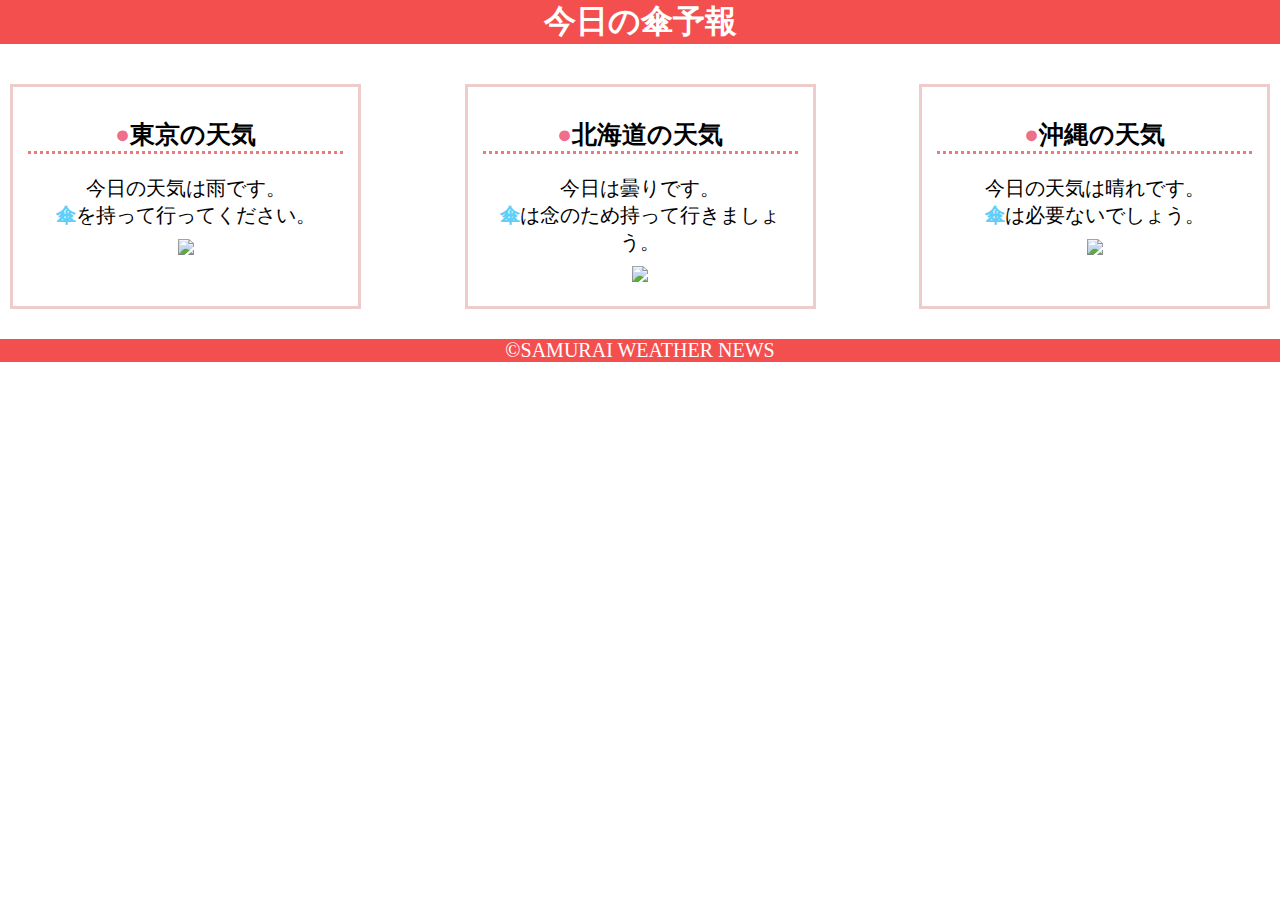
==== kadai_022/kadai_022.html @ 17f4f585 "Add files via upload" ====
<!DOCTYPE html>
<html>

<head>
  <title>22章課題</title>
  <meta name="description" content="このページは22章の課題です。">
  <meta charset="utf-8">
  <meta name="viewport" content="width=device-width, initial-scale=1.0">
  <link rel="stylesheet" href="style.css">
</head>

<body>
  <header>
    <h1>今日の傘予報</h1>

  </header> 

    <main>
      <div id="parent">
        <div class="contents">
    
    <h2>東京の天気</h2>
          <p>今日の天気は雨です。</p>
          <p>傘を持って行ってください。</p>
          <img src="images/rainy.png">
        </div>

        <div class="contents">
          <h2>北海道の天気</h2>
          <p>今日は曇りです。</p>
          <p>傘は念のため持って行きましょう。</p>
          <img src="images/cloudy.png">
        </div>

        <div class="contents">
          <h2>沖縄の天気</h2>
          <p>今日の天気は晴れです。</p>
          <p>傘は必要ないでしょう。</p>
          <img src="images/sunny.png">
        </div>
      </div>
    </main>
    

    

  



  </header>
 
  <footer>
    <a href="https://www.sejuku.net/corp/">&copy;SAMURAI WEATHER NEWS</a>

  </footer>

</body>

</html>
---- kadai_022/style.css ----
@media screen and (max-width:768px) {
  div {
    display: block;
  }
}
/* この要素の上下左右余白を0にする */

h1,
p,
body {
  margin: 0;
}

/* 記事内全てのp要素とa要素のフォントサイズを20pxとする */

p,
a {
  margin: 0;

  font-size: 20px;
}

/*header要素内のスタイル：下の余白を20px
背景色を rgb(244, 79, 79)
中の要素：中央揃え
h1要素内のスタイル：文字色をrgb(255, 255, 255)*/

header {
  margin-bottom: 20px;
  background-color: rgb(244, 79, 79);
  text-align: center;
}

h1 {
  color: rgb(255, 255, 255);
}

/*  main内スタイルの設定 */
main {
  margin: 10px;
}

#parent {
  display: flex;
  justify-content: space-between;

}

.contents {
  border: solid 3px rgb(238, 204, 204);
      flex-basis: 25%;
      padding: 10px 15px;
      margin: 20px 0;
      text-align: center;

  }

  /* h2要素のフォントサイズを25pxにし、下線（太さ3px、点線、色rgb(236, 122, 122)）を引きます。 */
  .contents h2 {
    font-size: 25px;
    border-bottom: dotted 3px rgb(236, 122, 122); 

  }

  /* h2要素の前に「●」記号を表示します。色はrgb(239, 111, 139)とします。 */
  .contents h2::before {
    content: "●";
    color: rgb(239, 111, 139);
   
  }

  .contents p:nth-of-type(2)::first-letter {
    font-weight: bold;
    color: rgb(97, 206, 249);
  }

  .contents img {
    margin: 10px 0;
    width: 70%;
  }
  
  footer {
    background-color: rgb(244, 79, 79);
    text-align: center;
  }
  
  footer a {
    color: rgb(255, 255, 255);
    text-decoration: none;
  }
  
  footer a:visited {
    color: rgb(193, 234, 251);
  }
  
  footer a:hover {
    color: rgb(245, 178, 168);
  }
  

  
@media screen and (max-width: 768px) {
  h2 {
    font-size: 30px;
  }

  p {
    font-size: 25px;
  }

  #parent {
    flex-direction: column;
  }
}

@media screen and (max-width: 768px) {
  #parent {
    flex-direction: column;
  }
}
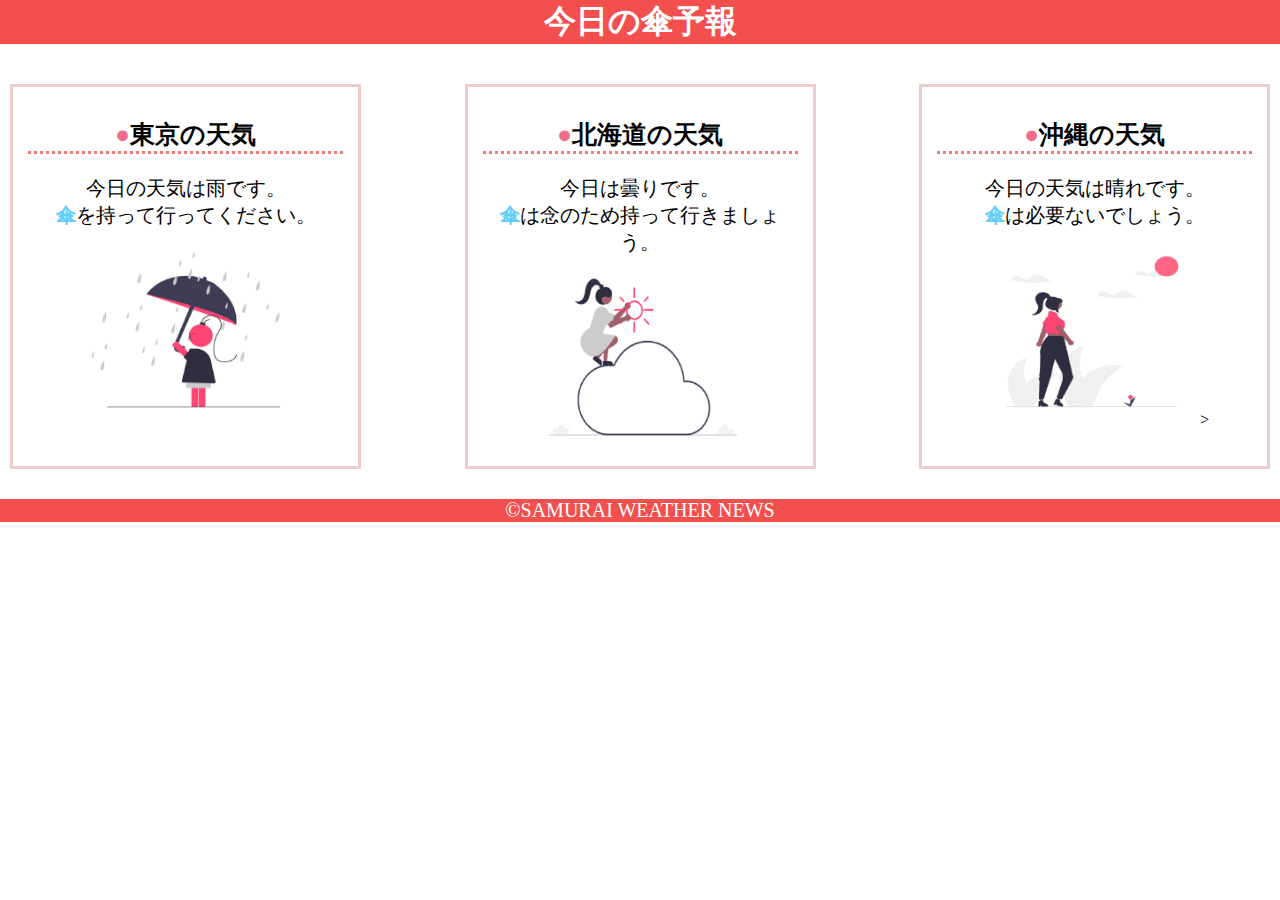
==== commit 23d622f9: "Add files via upload" ====
--- a/kadai_022/kadai_022.html
+++ b/kadai_022/kadai_022.html
@@ -36,7 +36,7 @@
           <h2>沖縄の天気</h2>
           <p>今日の天気は晴れです。</p>
           <p>傘は必要ないでしょう。</p>
-          <img src="images/sunny.png">
+          <img src="images/sunny.png">>
         </div>
       </div>
     </main>
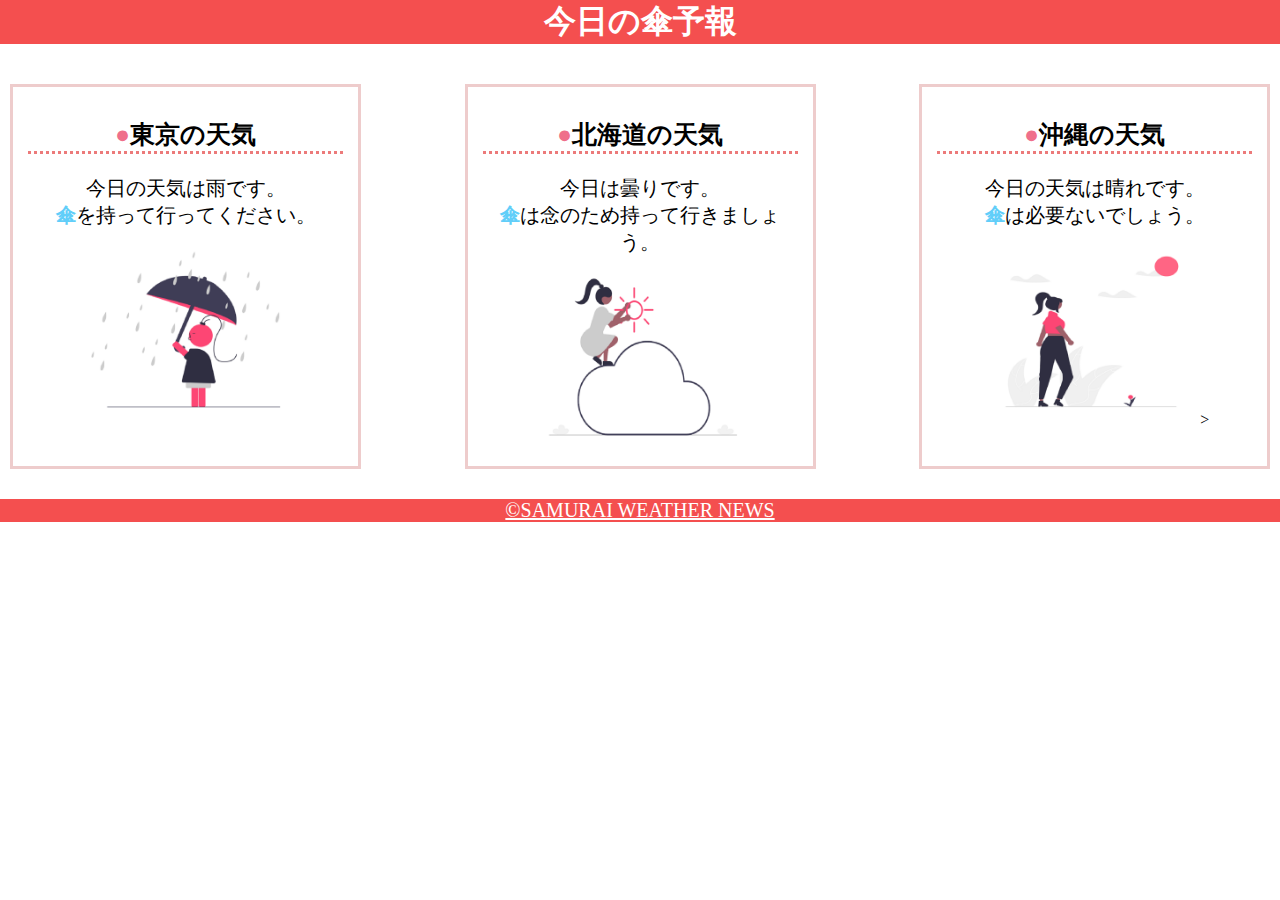
==== commit ec35c6b1: "Add files via upload" ====
--- a/kadai_022/kadai_022.html
+++ b/kadai_022/kadai_022.html
@@ -50,10 +50,12 @@
 
   </header>
  
-  <footer>
-    <a href="https://www.sejuku.net/corp/">&copy;SAMURAI WEATHER NEWS</a>
+  
+    <footer>
+      <a href="https://www.sejuku.net/corp/" style="text-decoration: underline;">&copy;SAMURAI WEATHER NEWS</a>
+  </footer>
+  
 
-  </footer>
 
 </body>
 
--- a/kadai_022/style.css
+++ b/kadai_022/style.css
@@ -97,6 +97,11 @@
   footer a:hover {
     color: rgb(245, 178, 168);
   }
+
+  .decoration{
+    letter-spacing: 1.5em;
+    text-decoretion:underline;
+  }
   
 
   
